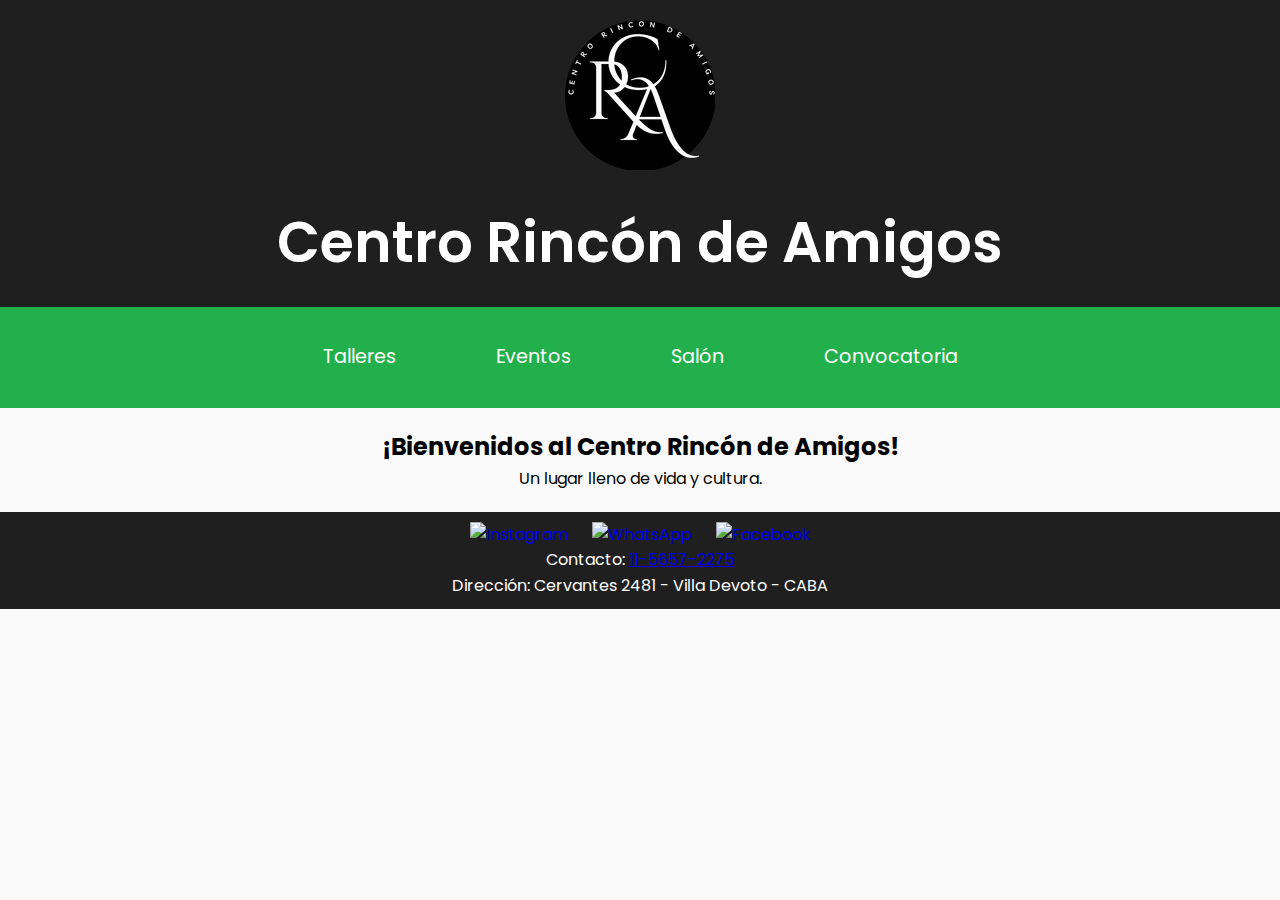
==== index.html @ 7ede6b7d "Add files via upload" ====
<!DOCTYPE html>
<html lang="es">
<head>
    <meta charset="UTF-8">
    <meta name="viewport" content="width=device-width, initial-scale=1.0">
    <title>Centro Rincón de Amigos</title>
    <link href="https://fonts.googleapis.com/css2?family=Poppins:wght@300;400;600&display=swap" rel="stylesheet">
    <style>
        /* Reset de margenes */
        * {
            margin: 0;
            padding: 0;
            box-sizing: border-box;
        }
        body {
            font-family: 'Poppins', sans-serif;
            background-color: #f9f9f9;
            line-height: 1.6;
        }
        header {
            background-color: #1F1F1F;
            color: white;
            text-align: center;
            padding: 20px 0;
        }
        header a {
            text-decoration: none;
        }
        header .logo {
            max-width: 150px;
            margin-bottom: 20px;
            cursor: pointer;
        }
        header h1 {
            font-size: 3.5em;
            margin: 0;
            font-weight: 600;
            color: white;
        }
        nav {
            background-color: #21B04B;
            text-align: center;
            padding: 15px;
        }
        nav a {
            color: white;
            text-decoration: none;
            margin: 10px 0; /* Ajustado para el espacio vertical */
            font-size: 1.2em;
            padding: 10px 20px;
            display: block; /* Cambiado para que se muestren como bloques */
        }
        nav a:hover {
            background-color: #FE9995;
            border-radius: 5px;
        }
        nav ul {
            list-style: none;
            padding: 0;
            margin: 0;
            display: block; /* Cambiado para que los elementos se apilen verticalmente */
        }
        nav ul li {
            padding: 10px 15px;
        }
        .content {
            padding: 20px;
            text-align: center;
            max-width: 900px;
            margin: 0 auto;
        }
        footer {
            background-color: #1F1F1F;
            color: white;
            text-align: center;
            padding: 10px;
        }
        .social-icons a {
            margin: 0 10px;
            text-decoration: none; /* Esto quita el subrayado */
        }
        .social-icons img {
            width: 40px;
            height: 40px;
        }

        /* Estilos específicos para dispositivos móviles */
        @media (max-width: 768px) {
            nav ul {
                display: block; /* Aseguramos que en móviles se muestren de manera vertical */
            }
            nav a {
                font-size: 1.5em; /* Aumentamos el tamaño del texto en dispositivos pequeños */
                padding: 15px 20px; /* Espaciado adecuado para móviles */
            }
        }

        /* Estilos específicos para la versión de escritorio */
        @media (min-width: 769px) {
            nav ul {
                display: flex; /* Se muestran de manera horizontal */
                justify-content: center;
            }
            nav a {
                display: inline-block;
                margin: 0 15px; /* Espaciado horizontal */
            }
        }
    </style>
</head>
<body>
    <header>
        <a href="index.html">
            <img src="logo.png" alt="Centro Rincón de Amigos Logo" class="logo">
            <h1>Centro Rincón de Amigos</h1>
        </a>
    </header>

    <nav id="navbar">
        <ul>
            <li><a href="talleres.html">Talleres</a></li>
            <li><a href="eventos.html">Eventos</a></li>
            <li><a href="salon.html">Salón</a></li>
            <li><a href="convocatoria.html">Convocatoria</a></li>
        </ul>
    </nav>

    <div class="content">
        <h2>¡Bienvenidos al Centro Rincón de Amigos!</h2>
        <p>Un lugar lleno de vida y cultura.</p>
    </div>

    <footer>
        <div class="social-icons">
            <a href="https://www.instagram.com/centrorincondeamigos/" target="_blank">
                <img src="https://upload.wikimedia.org/wikipedia/commons/a/a5/Instagram_icon.png" alt="Instagram">
            </a>
            <a href="https://wa.me/541156572275" target="_blank">
                <img src="https://upload.wikimedia.org/wikipedia/commons/6/6b/WhatsApp.svg" alt="WhatsApp">
            </a>
            <a href="https://www.facebook.com/profile.php?id=61562706943114" target="_blank">
                <img src="https://upload.wikimedia.org/wikipedia/commons/5/51/Facebook_f_logo_%282019%29.svg" alt="Facebook">
            </a>
        </div>
        <p>Contacto: <a href="tel:+541156572275">11-5657-2275</a></p>
        <p>Dirección: Cervantes 2481 - Villa Devoto - CABA</p>
    </footer>

</body>
</html>
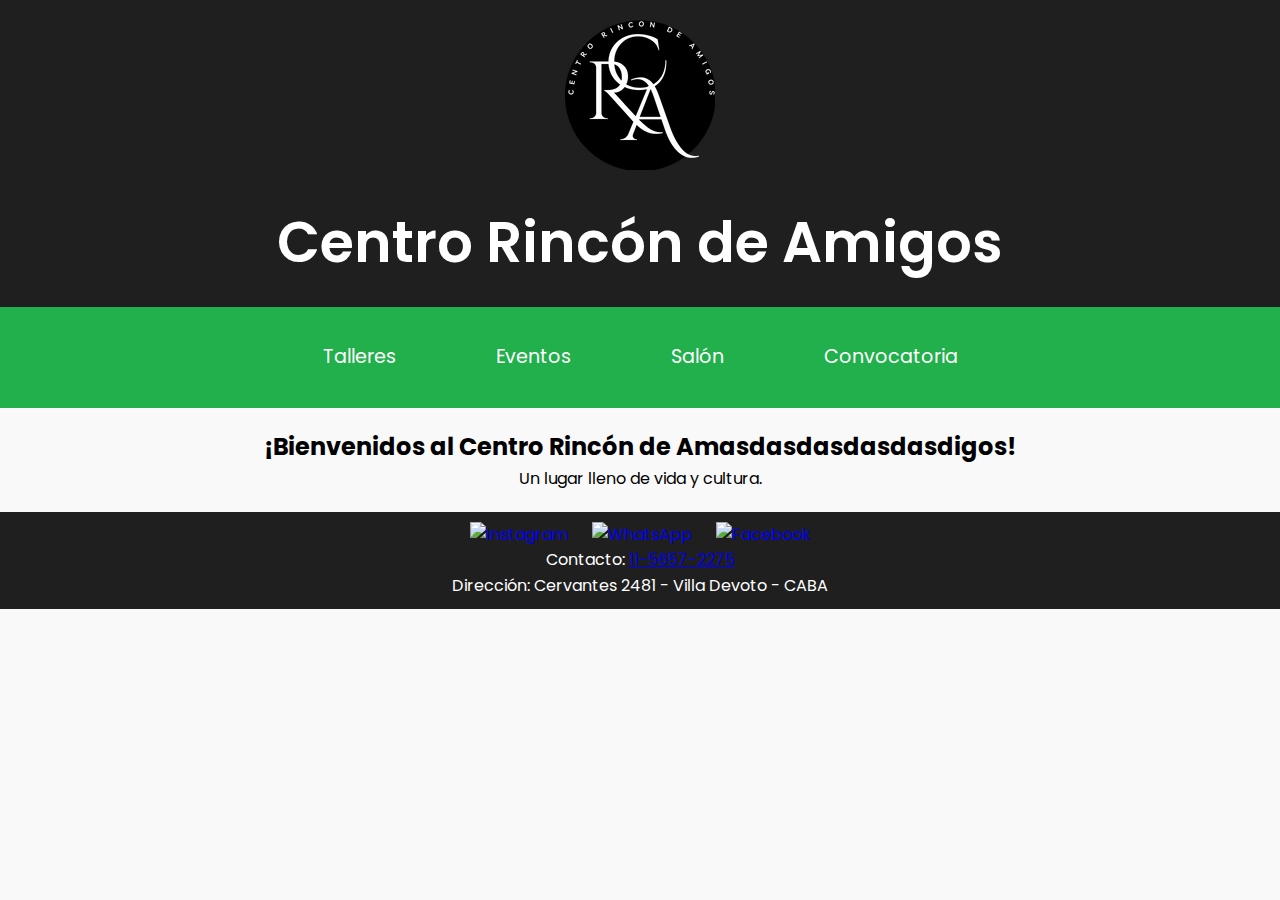
==== commit 5d92398f: "Update index.html" ====
--- a/index.html
+++ b/index.html
@@ -126,7 +126,7 @@
     </nav>
 
     <div class="content">
-        <h2>¡Bienvenidos al Centro Rincón de Amigos!</h2>
+        <h2>¡Bienvenidos al Centro Rincón de Amasdasdasdasdasdigos!</h2>
         <p>Un lugar lleno de vida y cultura.</p>
     </div>
 
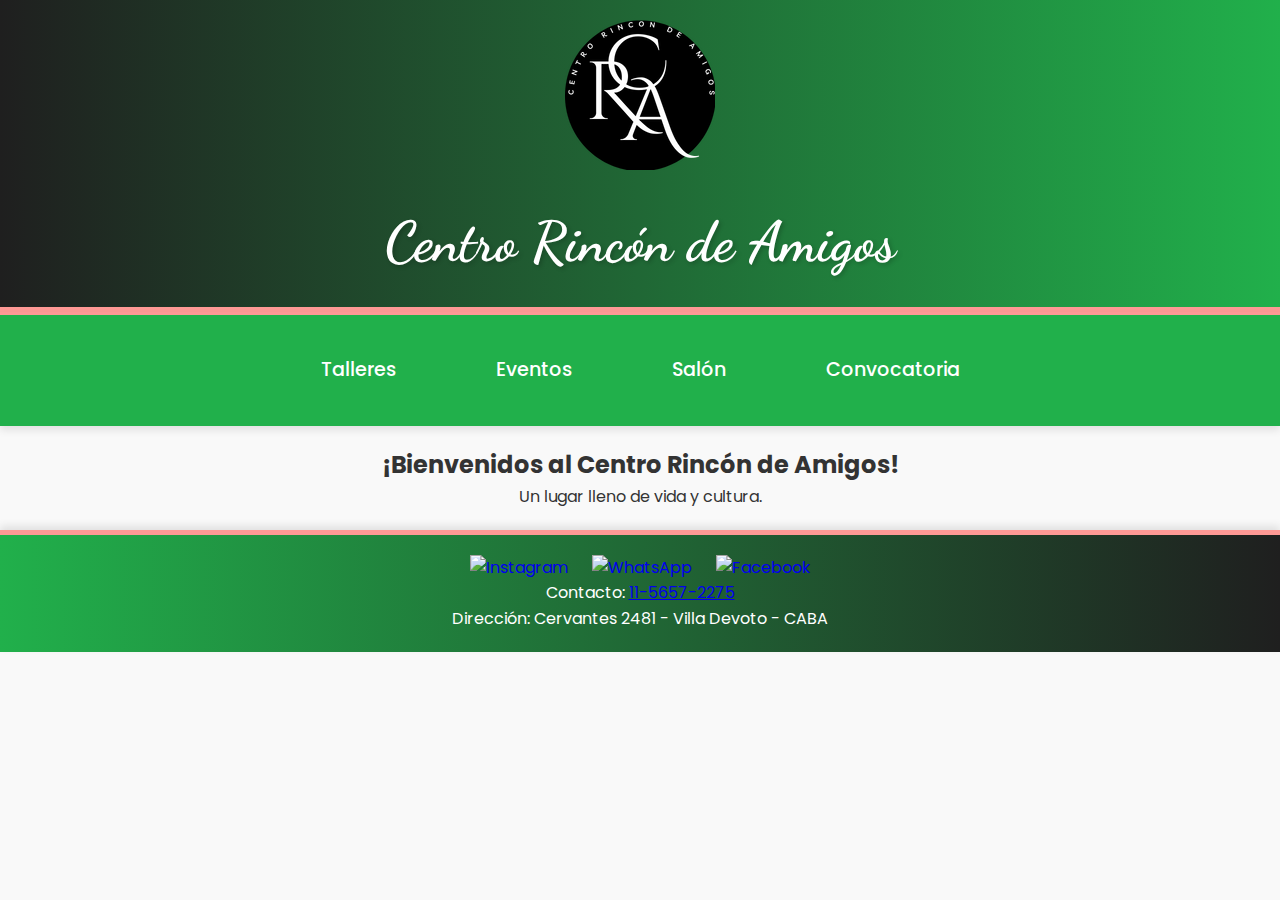
==== commit 34acfd99: "Add files via upload" ====
--- a/index.html
+++ b/index.html
@@ -4,7 +4,7 @@
     <meta charset="UTF-8">
     <meta name="viewport" content="width=device-width, initial-scale=1.0">
     <title>Centro Rincón de Amigos</title>
-    <link href="https://fonts.googleapis.com/css2?family=Poppins:wght@300;400;600&display=swap" rel="stylesheet">
+    <link href="https://fonts.googleapis.com/css2?family=Dancing+Script:wght@400;700&family=Poppins:wght@300;400;600&display=swap" rel="stylesheet">
     <style>
         /* Reset de margenes */
         * {
@@ -16,49 +16,60 @@
             font-family: 'Poppins', sans-serif;
             background-color: #f9f9f9;
             line-height: 1.6;
+            color: #333;
         }
         header {
-            background-color: #1F1F1F;
+            background: linear-gradient(90deg, #1F1F1F, #21B04B);
             color: white;
             text-align: center;
-            padding: 20px 0;
+            padding: 20px 0;  /* Reducido el padding superior e inferior */
+            box-shadow: 0 4px 8px rgba(0, 0, 0, 0.1);
+            border-bottom: 5px solid #FE9995;
         }
         header a {
             text-decoration: none;
         }
         header .logo {
             max-width: 150px;
-            margin-bottom: 20px;
+            margin-bottom: 10px;  /* Reducido el margen inferior */
             cursor: pointer;
         }
         header h1 {
             font-size: 3.5em;
             margin: 0;
-            font-weight: 600;
+            font-family: 'Dancing Script', cursive;
             color: white;
+            text-shadow: 2px 2px 4px rgba(0, 0, 0, 0.2);
+            font-weight: 700;
+            margin-top: 10px;  /* Reducido el margen superior */
         }
         nav {
             background-color: #21B04B;
             text-align: center;
-            padding: 15px;
+            padding: 15px 0;
+            box-shadow: 0 4px 8px rgba(0, 0, 0, 0.1);
+            border-top: 3px solid #FE9995;
         }
         nav a {
             color: white;
             text-decoration: none;
-            margin: 10px 0; /* Ajustado para el espacio vertical */
+            margin: 10px 0; 
             font-size: 1.2em;
-            padding: 10px 20px;
-            display: block; /* Cambiado para que se muestren como bloques */
+            padding: 15px 20px;
+            display: block; 
+            transition: background-color 0.3s, color 0.3s; 
+            border-radius: 5px;
+            font-weight: 500;
         }
         nav a:hover {
             background-color: #FE9995;
-            border-radius: 5px;
+            color: #1F1F1F;
         }
         nav ul {
             list-style: none;
             padding: 0;
             margin: 0;
-            display: block; /* Cambiado para que los elementos se apilen verticalmente */
+            display: block; 
         }
         nav ul li {
             padding: 10px 15px;
@@ -70,40 +81,46 @@
             margin: 0 auto;
         }
         footer {
-            background-color: #1F1F1F;
+            background: linear-gradient(90deg, #21B04B, #1F1F1F); /* Gradiente invertido */
             color: white;
             text-align: center;
-            padding: 10px;
+            padding: 20px 0;
+            box-shadow: 0 -4px 8px rgba(0, 0, 0, 0.1);
+            border-top: 5px solid #FE9995;
         }
         .social-icons a {
             margin: 0 10px;
-            text-decoration: none; /* Esto quita el subrayado */
+            text-decoration: none; 
+            transition: transform 0.3s ease;
         }
         .social-icons img {
             width: 40px;
             height: 40px;
         }
+        .social-icons a:hover {
+            transform: scale(1.1); 
+        }
 
         /* Estilos específicos para dispositivos móviles */
         @media (max-width: 768px) {
             nav ul {
-                display: block; /* Aseguramos que en móviles se muestren de manera vertical */
+                display: block; 
             }
             nav a {
-                font-size: 1.5em; /* Aumentamos el tamaño del texto en dispositivos pequeños */
-                padding: 15px 20px; /* Espaciado adecuado para móviles */
+                font-size: 1.5em; 
+                padding: 15px 20px; 
             }
         }
 
         /* Estilos específicos para la versión de escritorio */
         @media (min-width: 769px) {
             nav ul {
-                display: flex; /* Se muestran de manera horizontal */
+                display: flex; 
                 justify-content: center;
             }
             nav a {
                 display: inline-block;
-                margin: 0 15px; /* Espaciado horizontal */
+                margin: 0 15px; 
             }
         }
     </style>
@@ -126,7 +143,7 @@
     </nav>
 
     <div class="content">
-        <h2>¡Bienvenidos al Centro Rincón de Amasdasdasdasdasdigos!</h2>
+        <h2>¡Bienvenidos al Centro Rincón de Amigos!</h2>
         <p>Un lugar lleno de vida y cultura.</p>
     </div>
 
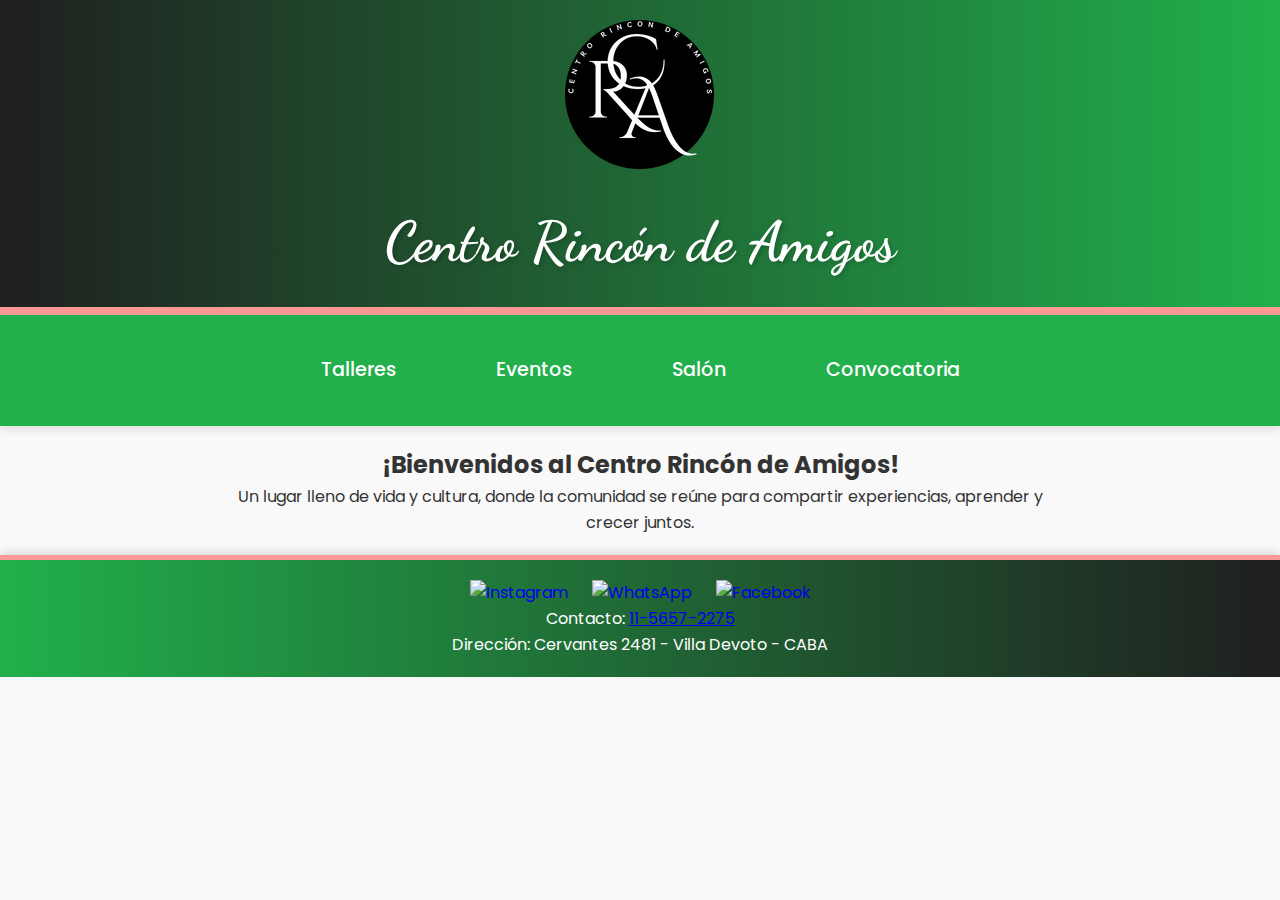
==== commit 6a35c2f8: "Mejora la descripción en la página principal" ====
--- a/index.html
+++ b/index.html
@@ -5,127 +5,11 @@
     <meta name="viewport" content="width=device-width, initial-scale=1.0">
     <title>Centro Rincón de Amigos</title>
     <link href="https://fonts.googleapis.com/css2?family=Dancing+Script:wght@400;700&family=Poppins:wght@300;400;600&display=swap" rel="stylesheet">
-    <style>
-        /* Reset de margenes */
-        * {
-            margin: 0;
-            padding: 0;
-            box-sizing: border-box;
-        }
-        body {
-            font-family: 'Poppins', sans-serif;
-            background-color: #f9f9f9;
-            line-height: 1.6;
-            color: #333;
-        }
-        header {
-            background: linear-gradient(90deg, #1F1F1F, #21B04B);
-            color: white;
-            text-align: center;
-            padding: 20px 0;  /* Reducido el padding superior e inferior */
-            box-shadow: 0 4px 8px rgba(0, 0, 0, 0.1);
-            border-bottom: 5px solid #FE9995;
-        }
-        header a {
-            text-decoration: none;
-        }
-        header .logo {
-            max-width: 150px;
-            margin-bottom: 10px;  /* Reducido el margen inferior */
-            cursor: pointer;
-        }
-        header h1 {
-            font-size: 3.5em;
-            margin: 0;
-            font-family: 'Dancing Script', cursive;
-            color: white;
-            text-shadow: 2px 2px 4px rgba(0, 0, 0, 0.2);
-            font-weight: 700;
-            margin-top: 10px;  /* Reducido el margen superior */
-        }
-        nav {
-            background-color: #21B04B;
-            text-align: center;
-            padding: 15px 0;
-            box-shadow: 0 4px 8px rgba(0, 0, 0, 0.1);
-            border-top: 3px solid #FE9995;
-        }
-        nav a {
-            color: white;
-            text-decoration: none;
-            margin: 10px 0; 
-            font-size: 1.2em;
-            padding: 15px 20px;
-            display: block; 
-            transition: background-color 0.3s, color 0.3s; 
-            border-radius: 5px;
-            font-weight: 500;
-        }
-        nav a:hover {
-            background-color: #FE9995;
-            color: #1F1F1F;
-        }
-        nav ul {
-            list-style: none;
-            padding: 0;
-            margin: 0;
-            display: block; 
-        }
-        nav ul li {
-            padding: 10px 15px;
-        }
-        .content {
-            padding: 20px;
-            text-align: center;
-            max-width: 900px;
-            margin: 0 auto;
-        }
-        footer {
-            background: linear-gradient(90deg, #21B04B, #1F1F1F); /* Gradiente invertido */
-            color: white;
-            text-align: center;
-            padding: 20px 0;
-            box-shadow: 0 -4px 8px rgba(0, 0, 0, 0.1);
-            border-top: 5px solid #FE9995;
-        }
-        .social-icons a {
-            margin: 0 10px;
-            text-decoration: none; 
-            transition: transform 0.3s ease;
-        }
-        .social-icons img {
-            width: 40px;
-            height: 40px;
-        }
-        .social-icons a:hover {
-            transform: scale(1.1); 
-        }
-
-        /* Estilos específicos para dispositivos móviles */
-        @media (max-width: 768px) {
-            nav ul {
-                display: block; 
-            }
-            nav a {
-                font-size: 1.5em; 
-                padding: 15px 20px; 
-            }
-        }
-
-        /* Estilos específicos para la versión de escritorio */
-        @media (min-width: 769px) {
-            nav ul {
-                display: flex; 
-                justify-content: center;
-            }
-            nav a {
-                display: inline-block;
-                margin: 0 15px; 
-            }
-        }
-    </style>
+    <!-- Vincula el archivo CSS externo -->
+    <link rel="stylesheet" href="estilos.css">
 </head>
 <body>
+    <!-- Encabezado -->
     <header>
         <a href="index.html">
             <img src="logo.png" alt="Centro Rincón de Amigos Logo" class="logo">
@@ -133,6 +17,7 @@
         </a>
     </header>
 
+    <!-- Barra de navegación -->
     <nav id="navbar">
         <ul>
             <li><a href="talleres.html">Talleres</a></li>
@@ -142,11 +27,13 @@
         </ul>
     </nav>
 
+    <!-- Contenido principal -->
     <div class="content">
         <h2>¡Bienvenidos al Centro Rincón de Amigos!</h2>
-        <p>Un lugar lleno de vida y cultura.</p>
+        <p>Un lugar lleno de vida y cultura, donde la comunidad se reúne para compartir experiencias, aprender y crecer juntos.</p>
     </div>
 
+    <!-- Pie de página -->
     <footer>
         <div class="social-icons">
             <a href="https://www.instagram.com/centrorincondeamigos/" target="_blank">
@@ -162,6 +49,5 @@
         <p>Contacto: <a href="tel:+541156572275">11-5657-2275</a></p>
         <p>Dirección: Cervantes 2481 - Villa Devoto - CABA</p>
     </footer>
-
 </body>
 </html>
--- a/estilos.css
+++ b/estilos.css
@@ -0,0 +1,272 @@
+/* Reset de margenes */
+* {
+    margin: 0;
+    padding: 0;
+    box-sizing: border-box;
+}
+
+body {
+    font-family: 'Poppins', sans-serif;
+    background-color: #f9f9f9;
+    line-height: 1.6;
+    color: #333;
+}
+
+header {
+    background: linear-gradient(90deg, #1F1F1F, #21B04B);
+    color: white;
+    text-align: center;
+    padding: 20px 0;
+    box-shadow: 0 4px 8px rgba(0, 0, 0, 0.1);
+    border-bottom: 5px solid #FE9995;
+}
+
+header a {
+    text-decoration: none;
+}
+
+header .logo {
+    max-width: 150px;
+    margin-bottom: 10px;
+    cursor: pointer;
+}
+
+header h1 {
+    font-size: 3.5em;
+    margin: 0;
+    font-family: 'Dancing Script', cursive;
+    color: white;
+    text-shadow: 2px 2px 4px rgba(0, 0, 0, 0.2);
+    font-weight: 700;
+    margin-top: 10px;
+}
+
+nav {
+    background-color: #21B04B;
+    text-align: center;
+    padding: 15px 0;
+    box-shadow: 0 4px 8px rgba(0, 0, 0, 0.1);
+    border-top: 3px solid #FE9995;
+}
+
+nav a {
+    color: white;
+    text-decoration: none;
+    margin: 10px 0;
+    font-size: 1.2em;
+    padding: 15px 20px;
+    display: block;
+    transition: background-color 0.3s, color 0.3s, transform 0.3s;
+    border-radius: 5px;
+    font-weight: 500;
+}
+
+nav a:hover {
+    background-color: #FE9995;
+    color: #1F1F1F;
+    transform: scale(1.1);
+}
+
+nav ul {
+    list-style: none;
+    padding: 0;
+    margin: 0;
+    display: block;
+}
+
+nav ul li {
+    padding: 10px 15px;
+}
+
+.content {
+    padding: 20px;
+    text-align: center;
+    max-width: 900px;
+    margin: 0 auto;
+}
+
+footer {
+    background: linear-gradient(90deg, #21B04B, #1F1F1F);
+    color: white;
+    text-align: center;
+    padding: 20px 0;
+    box-shadow: 0 -4px 8px rgba(0, 0, 0, 0.1);
+    border-top: 5px solid #FE9995;
+}
+
+.social-icons a {
+    margin: 0 10px;
+    text-decoration: none;
+    transition: transform 0.3s ease;
+}
+
+.social-icons img {
+    width: 40px;
+    height: 40px;
+}
+
+.social-icons a:hover {
+    transform: scale(1.1);
+}
+
+@media (max-width: 768px) {
+    nav ul {
+        display: block;
+    }
+    nav a {
+        font-size: 1.5em;
+        padding: 15px 20px;
+    }
+}
+
+@media (min-width: 769px) {
+    nav ul {
+        display: flex;
+        justify-content: center;
+    }
+    nav a {
+        display: inline-block;
+        margin: 0 15px;
+    }
+}
+
+.taller {
+    background-color: #FE9995;
+    border-radius: 8px;
+    padding: 20px;
+    margin: 15px 0;
+    box-shadow: 0 4px 8px rgba(0, 0, 0, 0.1);
+    transition: transform 0.3s ease;
+}
+
+.taller:hover {
+    transform: translateY(-5px);
+    box-shadow: 0 10px 15px rgba(0, 0, 0, 0.2);
+}
+
+.taller h3 {
+    color: #1F1F1F;
+    font-size: 2em; /* Aumentamos el tamaño del título */
+    margin-bottom: 10px;
+    font-family: 'Dancing Script', cursive;
+}
+
+.taller p {
+    font-size: 1.2em;
+    color: #333;
+    line-height: 1.6;
+}
+
+.taller a {
+    background-color: #1F1F1F;
+    color: white;
+    text-decoration: none;
+    padding: 10px 15px;
+    border-radius: 5px;
+    margin-top: 15px;
+    display: inline-block;
+    font-size: 1.1em;
+    font-weight: 600;
+    transition: background-color 0.3s;
+}
+
+.taller a:hover {
+    background-color: #21B04B;
+}
+/* Estilos para la página de Eventos */
+.eventos {
+    text-align: center;
+    padding: 30px;
+    background-color: #f9f9f9;
+    border-radius: 10px;
+    box-shadow: 0 4px 10px rgba(0, 0, 0, 0.1);
+    margin: 20px 0;
+}
+
+.eventos h2 {
+    font-size: 2.5em;
+    color: #1F1F1F;
+    margin-bottom: 20px;
+}
+
+.eventos p {
+    font-size: 1.2em;
+    color: #333;
+    margin-bottom: 20px;
+}
+
+.evento {
+    background-color: #FE9995;
+    border-radius: 8px;
+    padding: 20px;
+    margin: 20px 0;
+    box-shadow: 0 4px 8px rgba(0, 0, 0, 0.1);
+}
+
+.evento h3 {
+    font-size: 2.2em;
+    color: #1F1F1F;
+    margin-bottom: 10px;
+    font-family: 'Dancing Script', cursive;
+}
+
+.evento p {
+    font-size: 1.2em;
+    color: #333;
+    margin-bottom: 20px;
+}
+
+.flyer {
+    width: 100%;
+    max-width: 600px;
+    margin: 20px 0;
+    border-radius: 8px;
+}
+
+.btn {
+    background-color: #1F1F1F;
+    color: white;
+    text-decoration: none;
+    padding: 10px 20px;
+    border-radius: 5px;
+    font-size: 1.2em;
+    display: inline-block;
+    font-weight: 600;
+    transition: background-color 0.3s;
+}
+
+.btn:hover {
+    background-color: #21B04B;
+}
+.boton-reserva {
+    display: inline-block;
+    padding: 12px 24px;
+    font-size: 16px;
+    font-weight: bold;
+    background-color: #21B04B;  /* El color verde del logo */
+    color: white;
+    text-decoration: none;
+    border-radius: 5px;
+    text-align: center;
+    transition: background-color 0.3s ease;
+}
+
+.boton-reserva:hover {
+    background-color: #FE9995;  /* El color rosa del logo */
+}
+.boton-reserva {
+    display: inline-block;
+    padding: 12px 24px;
+    font-size: 16px;
+    font-weight: bold;
+    background-color: #21B04B;
+    color: white;
+    text-decoration: none;
+    border-radius: 5px;
+    text-align: center;
+    transition: background-color 0.3s ease;
+}
+
+.boton-reserva:hover {
+    background-color: #FE9995;
+}
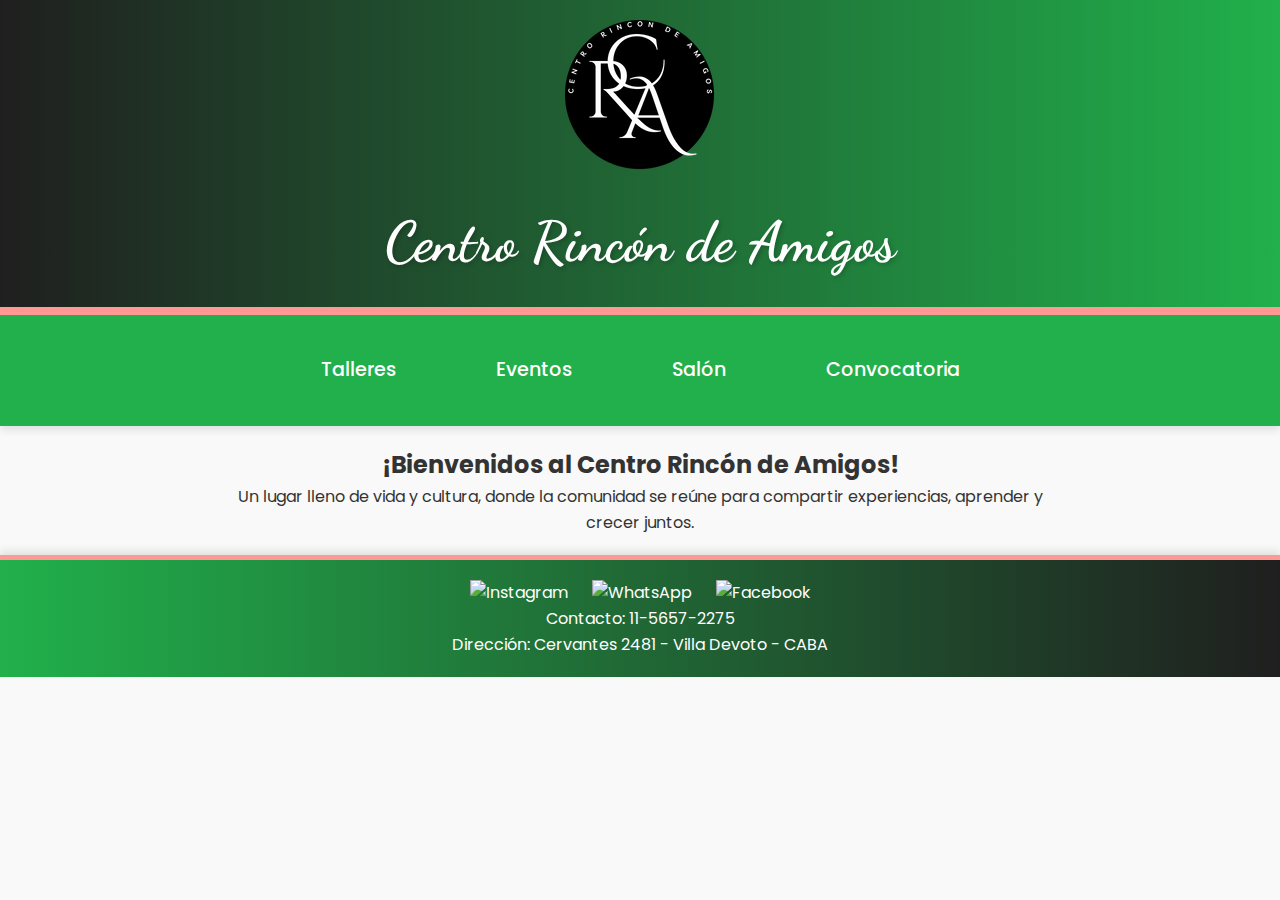
==== commit fa236fa1: "antes del diseño" ====
--- a/index.html
+++ b/index.html
@@ -49,5 +49,15 @@
         <p>Contacto: <a href="tel:+541156572275">11-5657-2275</a></p>
         <p>Dirección: Cervantes 2481 - Villa Devoto - CABA</p>
     </footer>
+    <script>
+        window.addEventListener("load", function () {
+            if (window.innerWidth <= 768) {
+                const seccion = document.querySelector(".content");
+                if (seccion) {
+                    seccion.scrollIntoView({ behavior: "smooth" });
+                }
+            }
+        });
+    </script>
 </body>
 </html>
--- a/estilos.css
+++ b/estilos.css
@@ -94,6 +94,11 @@
     border-top: 5px solid #FE9995;
 }
 
+footer a {
+    color: white;
+    text-decoration: none;
+}
+
 .social-icons a {
     margin: 0 10px;
     text-decoration: none;
@@ -101,8 +106,8 @@
 }
 
 .social-icons img {
-    width: 40px;
-    height: 40px;
+    width: 50px;
+    height: 50px;
 }
 
 .social-icons a:hover {
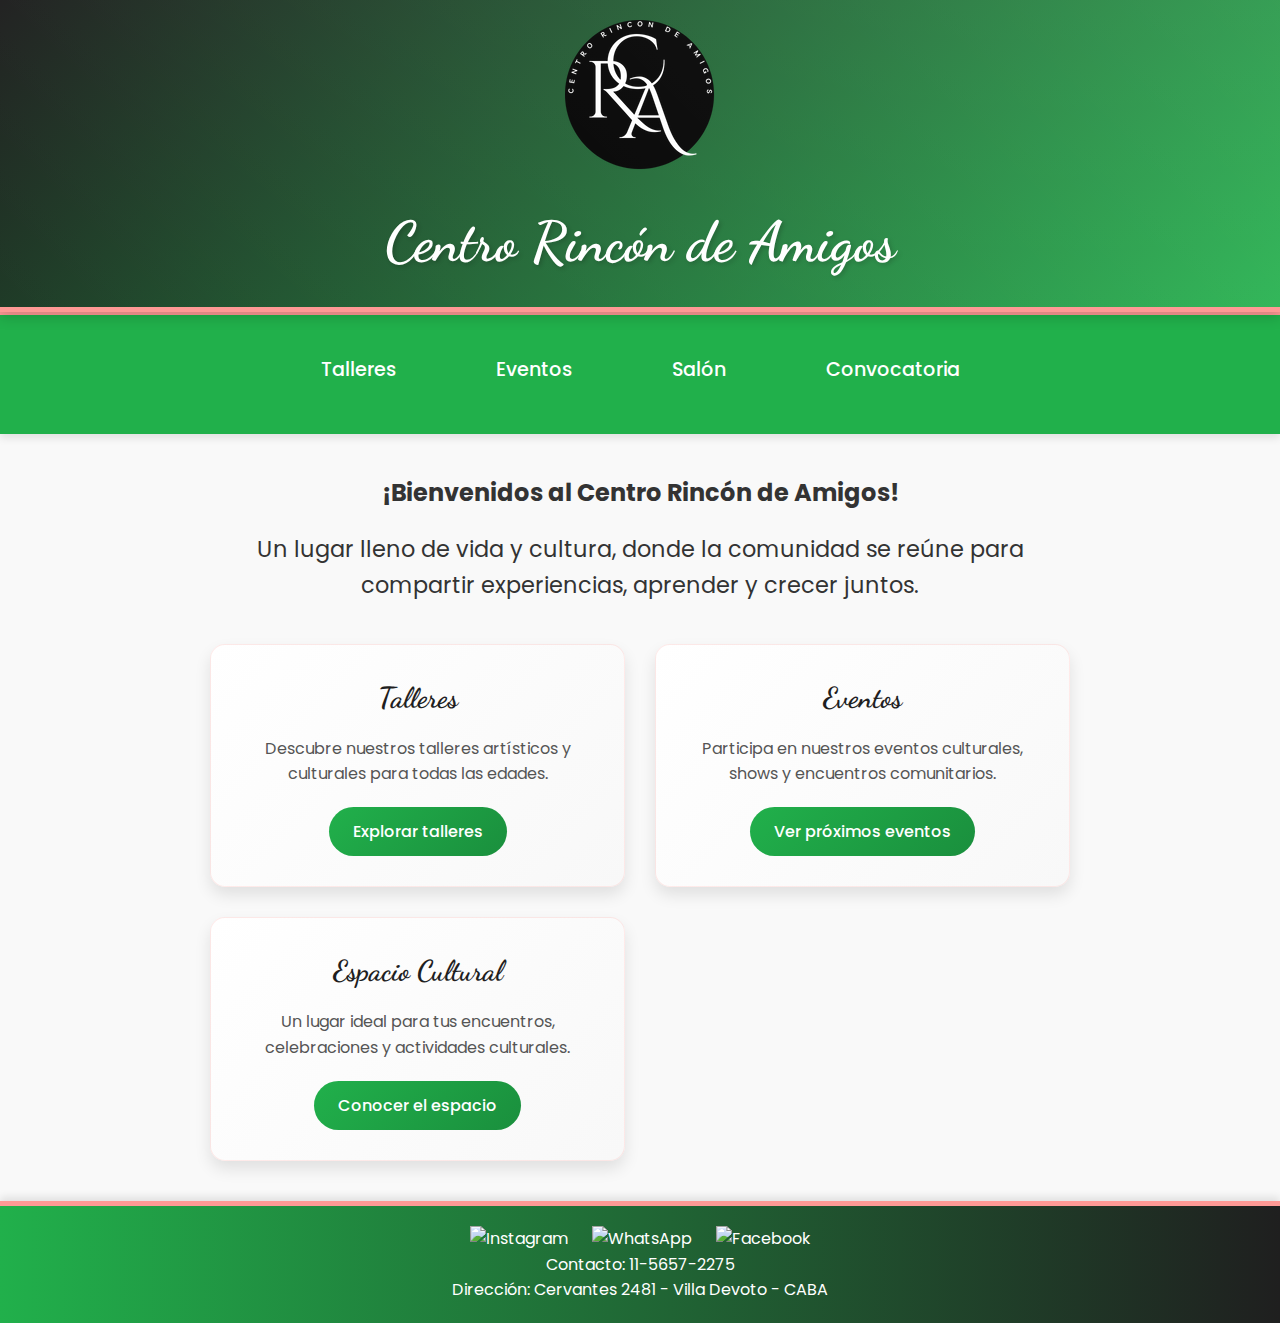
==== commit aadd8805: "estilos y inicio scroll" ====
--- a/index.html
+++ b/index.html
@@ -30,7 +30,27 @@
     <!-- Contenido principal -->
     <div class="content">
         <h2>¡Bienvenidos al Centro Rincón de Amigos!</h2>
-        <p>Un lugar lleno de vida y cultura, donde la comunidad se reúne para compartir experiencias, aprender y crecer juntos.</p>
+        <p class="tagline">Un lugar lleno de vida y cultura, donde la comunidad se reúne para compartir experiencias, aprender y crecer juntos.</p>
+        
+        <div class="features-grid">
+            <div class="feature-card">
+                <h3>Talleres</h3>
+                <p>Descubre nuestros talleres artísticos y culturales para todas las edades.</p>
+                <a href="talleres.html" class="feature-link">Explorar talleres</a>
+            </div>
+            
+            <div class="feature-card">
+                <h3>Eventos</h3>
+                <p>Participa en nuestros eventos culturales, shows y encuentros comunitarios.</p>
+                <a href="eventos.html" class="feature-link">Ver próximos eventos</a>
+            </div>
+            
+            <div class="feature-card">
+                <h3>Espacio Cultural</h3>
+                <p>Un lugar ideal para tus encuentros, celebraciones y actividades culturales.</p>
+                <a href="salon.html" class="feature-link">Conocer el espacio</a>
+            </div>
+        </div>
     </div>
 
     <!-- Pie de página -->
--- a/estilos.css
+++ b/estilos.css
@@ -13,12 +13,25 @@
 }
 
 header {
-    background: linear-gradient(90deg, #1F1F1F, #21B04B);
+    background: linear-gradient(135deg, #1F1F1F, #21B04B);
     color: white;
     text-align: center;
     padding: 20px 0;
-    box-shadow: 0 4px 8px rgba(0, 0, 0, 0.1);
+    box-shadow: 0 6px 12px rgba(0, 0, 0, 0.15);
     border-bottom: 5px solid #FE9995;
+    position: relative;
+    overflow: hidden;
+}
+
+header::before {
+    content: '';
+    position: absolute;
+    top: 0;
+    left: 0;
+    right: 0;
+    bottom: 0;
+    background: linear-gradient(45deg, transparent, rgba(255, 255, 255, 0.1));
+    pointer-events: none;
 }
 
 header a {
@@ -56,9 +69,31 @@
     font-size: 1.2em;
     padding: 15px 20px;
     display: block;
-    transition: background-color 0.3s, color 0.3s, transform 0.3s;
-    border-radius: 5px;
+    transition: all 0.3s ease;
+    border-radius: 8px;
     font-weight: 500;
+    position: relative;
+    overflow: hidden;
+    z-index: 1;
+}
+
+nav a::before {
+    content: '';
+    position: absolute;
+    top: 50%;
+    left: 50%;
+    width: 0;
+    height: 0;
+    background: #FE9995;
+    border-radius: 50%;
+    transform: translate(-50%, -50%);
+    transition: width 0.6s ease, height 0.6s ease;
+    z-index: -1;
+}
+
+nav a:hover::before {
+    width: 300px;
+    height: 300px;
 }
 
 nav a:hover {
@@ -79,10 +114,91 @@
 }
 
 .content {
-    padding: 20px;
+    padding: 40px 20px;
     text-align: center;
     max-width: 900px;
     margin: 0 auto;
+    animation: fadeIn 0.8s ease-out;
+}
+
+@keyframes fadeIn {
+    from { opacity: 0; transform: translateY(20px); }
+    to { opacity: 1; transform: translateY(0); }
+}
+
+.tagline {
+    font-size: 1.4em;
+    color: #333;
+    margin: 20px auto 40px;
+    max-width: 800px;
+    line-height: 1.6;
+}
+
+.features-grid {
+    display: grid;
+    grid-template-columns: repeat(auto-fit, minmax(280px, 1fr));
+    gap: 30px;
+    margin-top: 40px;
+}
+
+.feature-card {
+    background: linear-gradient(135deg, #ffffff, #f8f8f8);
+    border-radius: 15px;
+    padding: 30px;
+    box-shadow: 0 8px 16px rgba(0, 0, 0, 0.1);
+    transition: all 0.3s ease;
+    border: 1px solid rgba(254, 153, 149, 0.2);
+}
+
+.feature-card:hover {
+    transform: translateY(-5px);
+    box-shadow: 0 12px 20px rgba(0, 0, 0, 0.15);
+    border-color: #FE9995;
+}
+
+.feature-card h3 {
+    color: #1F1F1F;
+    font-size: 1.8em;
+    margin-bottom: 15px;
+    font-family: 'Dancing Script', cursive;
+}
+
+.feature-card p {
+    color: #555;
+    margin-bottom: 20px;
+    line-height: 1.6;
+}
+
+.feature-link {
+    display: inline-block;
+    padding: 12px 24px;
+    background: linear-gradient(135deg, #21B04B, #1a8f3d);
+    color: white;
+    text-decoration: none;
+    border-radius: 25px;
+    font-weight: 500;
+    transition: all 0.3s ease;
+}
+
+.feature-link:hover {
+    background: linear-gradient(135deg, #1a8f3d, #21B04B);
+    transform: scale(1.05);
+}
+
+@media (max-width: 768px) {
+    .features-grid {
+        grid-template-columns: 1fr;
+        padding: 0 20px;
+    }
+    
+    .feature-card {
+        padding: 25px;
+    }
+    
+    .tagline {
+        font-size: 1.2em;
+        padding: 0 20px;
+    }
 }
 
 footer {
@@ -136,12 +252,14 @@
 }
 
 .taller {
-    background-color: #FE9995;
-    border-radius: 8px;
-    padding: 20px;
-    margin: 15px 0;
-    box-shadow: 0 4px 8px rgba(0, 0, 0, 0.1);
-    transition: transform 0.3s ease;
+    background: linear-gradient(135deg, #FE9995, #ff8b85);
+    border-radius: 12px;
+    padding: 25px;
+    margin: 20px 0;
+    box-shadow: 0 6px 12px rgba(0, 0, 0, 0.1);
+    transition: all 0.3s ease;
+    border: 1px solid rgba(255, 255, 255, 0.1);
+    backdrop-filter: blur(10px);
 }
 
 .taller:hover {
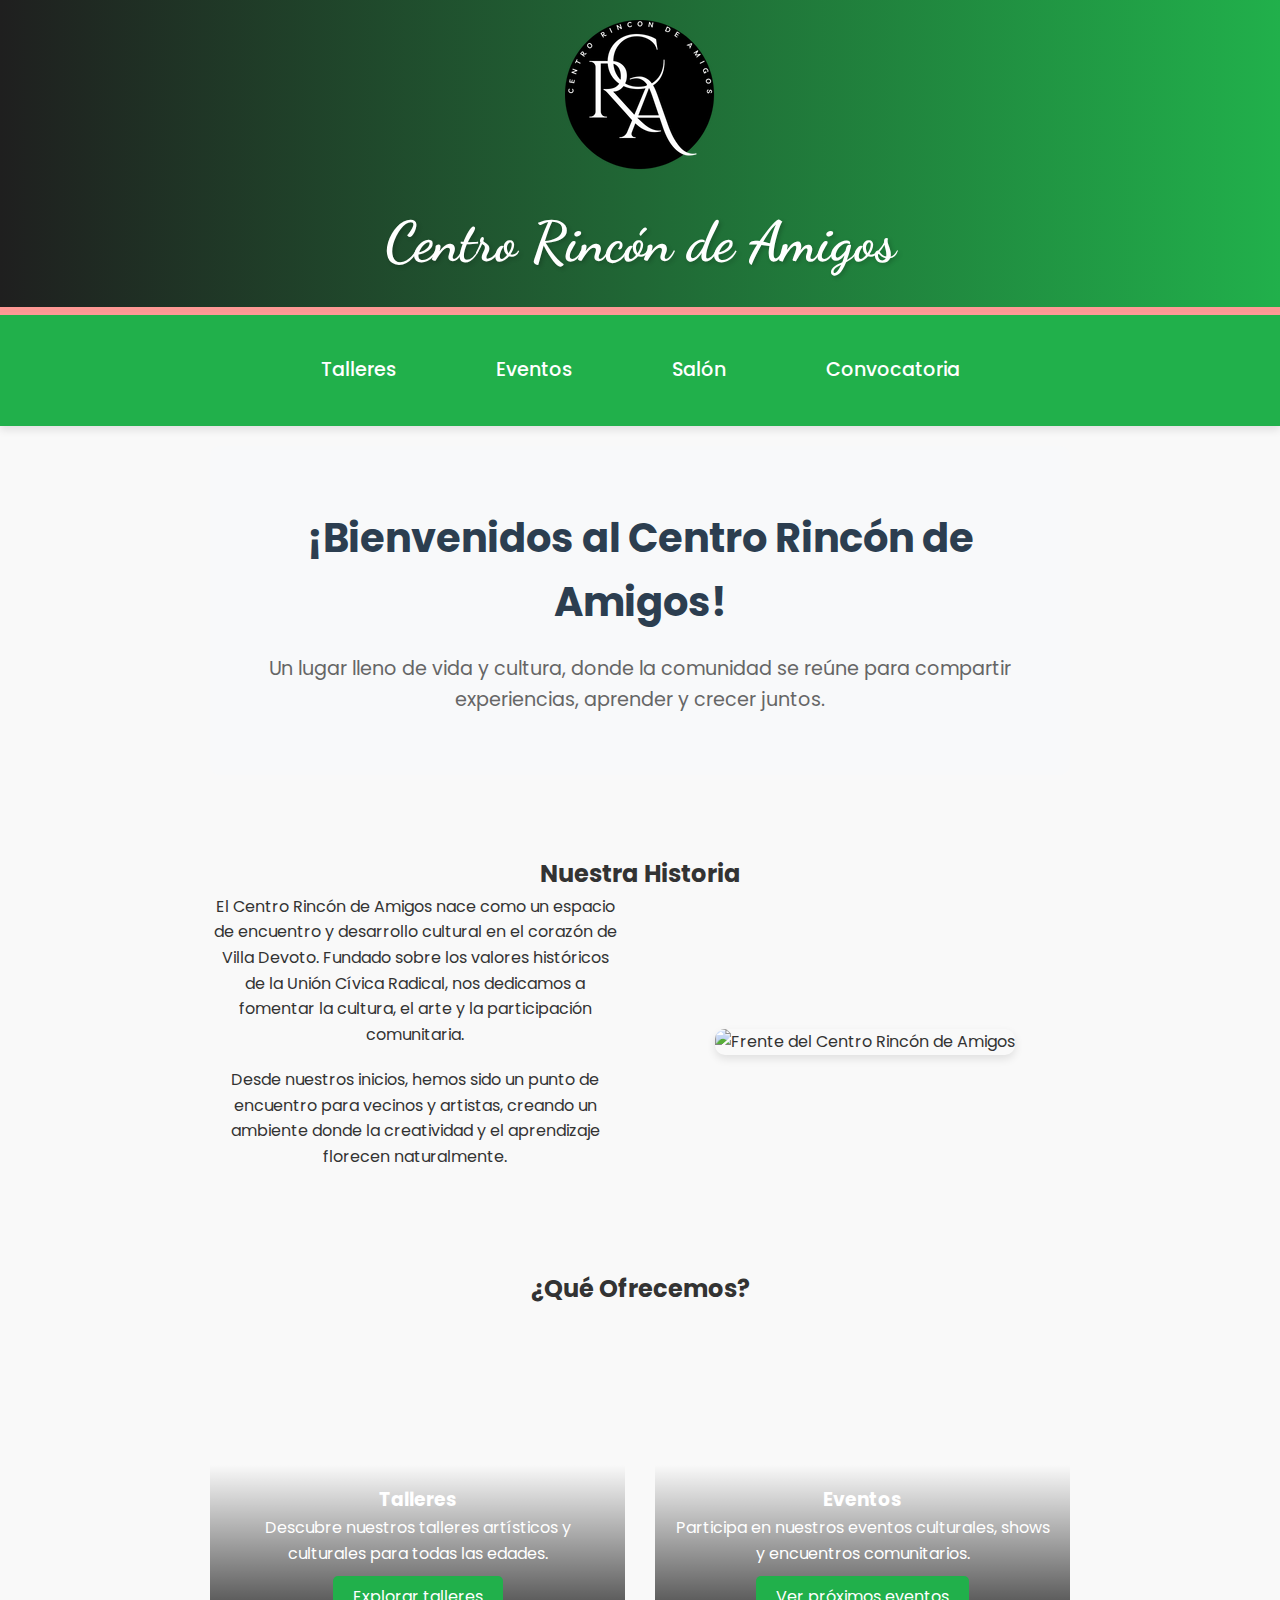
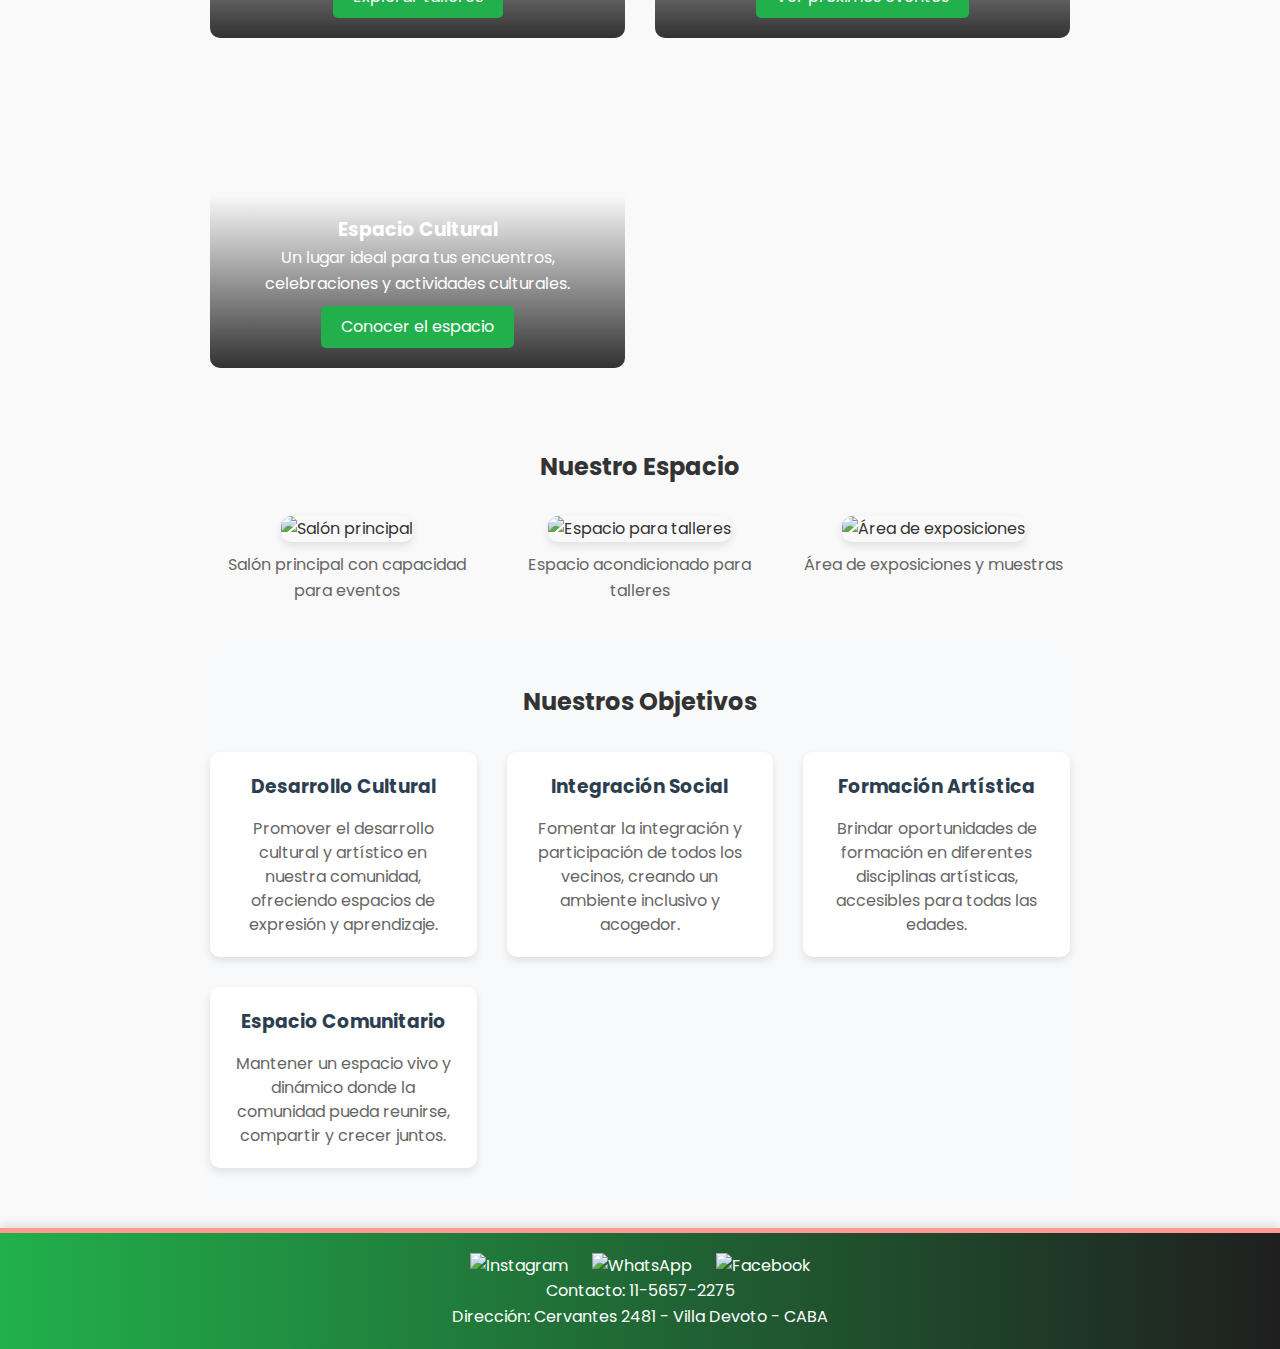
==== commit f32acf1a: "semi final con talleres" ====
--- a/index.html
+++ b/index.html
@@ -29,28 +29,97 @@
 
     <!-- Contenido principal -->
     <div class="content">
-        <h2>¡Bienvenidos al Centro Rincón de Amigos!</h2>
-        <p class="tagline">Un lugar lleno de vida y cultura, donde la comunidad se reúne para compartir experiencias, aprender y crecer juntos.</p>
-        
-        <div class="features-grid">
-            <div class="feature-card">
-                <h3>Talleres</h3>
-                <p>Descubre nuestros talleres artísticos y culturales para todas las edades.</p>
-                <a href="talleres.html" class="feature-link">Explorar talleres</a>
+        <!-- Sección Hero -->
+        <section class="hero-section">
+            <h2>¡Bienvenidos al Centro Rincón de Amigos!</h2>
+            <p class="tagline">Un lugar lleno de vida y cultura, donde la comunidad se reúne para compartir experiencias, aprender y crecer juntos.</p>
+        </section>
+
+        <!-- Sección Historia -->
+        <section class="about-section">
+            <h2>Nuestra Historia</h2>
+            <div class="about-content">
+                <div class="about-text">
+                    <p>El Centro Rincón de Amigos nace como un espacio de encuentro y desarrollo cultural en el corazón de Villa Devoto. Fundado sobre los valores históricos de la Unión Cívica Radical, nos dedicamos a fomentar la cultura, el arte y la participación comunitaria.</p>
+                    <p>Desde nuestros inicios, hemos sido un punto de encuentro para vecinos y artistas, creando un ambiente donde la creatividad y el aprendizaje florecen naturalmente.</p>
+                </div>
+                <div class="about-image">
+                    <img src="images/centro-frente.jpg" alt="Frente del Centro Rincón de Amigos" class="featured-image">
+                </div>
             </div>
-            
-            <div class="feature-card">
-                <h3>Eventos</h3>
-                <p>Participa en nuestros eventos culturales, shows y encuentros comunitarios.</p>
-                <a href="eventos.html" class="feature-link">Ver próximos eventos</a>
+        </section>
+
+        <!-- Sección Actividades -->
+        <section class="features-section">
+            <h2>¿Qué Ofrecemos?</h2>
+            <div class="features-grid">
+                <div class="feature-card" style="background-image: url('images/talleres-bg.jpg');">
+                    <div class="card-content">
+                        <h3>Talleres</h3>
+                        <p>Descubre nuestros talleres artísticos y culturales para todas las edades.</p>
+                        <a href="talleres.html" class="feature-link">Explorar talleres</a>
+                    </div>
+                </div>
+                
+                <div class="feature-card" style="background-image: url('images/eventos-bg.jpg');">
+                    <div class="card-content">
+                        <h3>Eventos</h3>
+                        <p>Participa en nuestros eventos culturales, shows y encuentros comunitarios.</p>
+                        <a href="eventos.html" class="feature-link">Ver próximos eventos</a>
+                    </div>
+                </div>
+                
+                <div class="feature-card" style="background-image: url('images/salon-bg.jpg');">
+                    <div class="card-content">
+                        <h3>Espacio Cultural</h3>
+                        <p>Un lugar ideal para tus encuentros, celebraciones y actividades culturales.</p>
+                        <a href="salon.html" class="feature-link">Conocer el espacio</a>
+                    </div>
+                </div>
             </div>
-            
-            <div class="feature-card">
-                <h3>Espacio Cultural</h3>
-                <p>Un lugar ideal para tus encuentros, celebraciones y actividades culturales.</p>
-                <a href="salon.html" class="feature-link">Conocer el espacio</a>
+        </section>
+
+        <!-- Galería de Fotos -->
+        <section class="gallery-section">
+            <h2>Nuestro Espacio</h2>
+            <div class="gallery-grid">
+                <div class="gallery-item">
+                    <img src="images/salon-1.jpg" alt="Salón principal" loading="lazy">
+                    <p>Salón principal con capacidad para eventos</p>
+                </div>
+                <div class="gallery-item">
+                    <img src="images/salon-2.jpg" alt="Espacio para talleres" loading="lazy">
+                    <p>Espacio acondicionado para talleres</p>
+                </div>
+                <div class="gallery-item">
+                    <img src="images/salon-3.jpg" alt="Área de exposiciones" loading="lazy">
+                    <p>Área de exposiciones y muestras</p>
+                </div>
             </div>
-        </div>
+        </section>
+
+        <!-- Sección Objetivos -->
+        <section class="objectives-section">
+            <h2>Nuestros Objetivos</h2>
+            <div class="objectives-grid">
+                <div class="objective-card">
+                    <h3>Desarrollo Cultural</h3>
+                    <p>Promover el desarrollo cultural y artístico en nuestra comunidad, ofreciendo espacios de expresión y aprendizaje.</p>
+                </div>
+                <div class="objective-card">
+                    <h3>Integración Social</h3>
+                    <p>Fomentar la integración y participación de todos los vecinos, creando un ambiente inclusivo y acogedor.</p>
+                </div>
+                <div class="objective-card">
+                    <h3>Formación Artística</h3>
+                    <p>Brindar oportunidades de formación en diferentes disciplinas artísticas, accesibles para todas las edades.</p>
+                </div>
+                <div class="objective-card">
+                    <h3>Espacio Comunitario</h3>
+                    <p>Mantener un espacio vivo y dinámico donde la comunidad pueda reunirse, compartir y crecer juntos.</p>
+                </div>
+            </div>
+        </section>
     </div>
 
     <!-- Pie de página -->
@@ -69,13 +138,28 @@
         <p>Contacto: <a href="tel:+541156572275">11-5657-2275</a></p>
         <p>Dirección: Cervantes 2481 - Villa Devoto - CABA</p>
     </footer>
+
     <script>
-        window.addEventListener("load", function () {
-            if (window.innerWidth <= 768) {
-                const seccion = document.querySelector(".content");
-                if (seccion) {
-                    seccion.scrollIntoView({ behavior: "smooth" });
-                }
+        window.addEventListener('load', function() {
+            // Scroll suave para todos los enlaces internos
+            document.querySelectorAll('a[href^="#"]').forEach(anchor => {
+                anchor.addEventListener('click', function (e) {
+                    e.preventDefault();
+                    const targetId = this.getAttribute('href');
+                    const targetElement = document.querySelector(targetId);
+                    if (targetElement) {
+                        targetElement.scrollIntoView({
+                            behavior: 'smooth',
+                            block: 'start'
+                        });
+                    }
+                });
+            });
+
+            // Scroll inicial a la sección de contenido
+            const contentSection = document.querySelector('.content');
+            if (contentSection) {
+                contentSection.scrollIntoView({ behavior: 'smooth' });
             }
         });
     </script>
--- a/estilos.css
+++ b/estilos.css
@@ -5,6 +5,48 @@
     box-sizing: border-box;
 }
 
+/* Navegación por días */
+.dias-navegacion {
+    display: flex;
+    justify-content: center;
+    gap: 15px;
+    margin: 20px 0;
+    flex-wrap: wrap;
+}
+
+.dia-link {
+    padding: 10px 20px;
+    background-color: #21B04B;
+    border-radius: 20px;
+    color: white;
+    text-decoration: none;
+    transition: all 0.3s ease;
+}
+
+.dia-link:hover {
+    background-color: #FE9995;
+    transform: translateY(-2px);
+}
+
+/* Secciones de días */
+.dia-section {
+    margin: 40px 0;
+    padding: 20px;
+    border-radius: 15px;
+    background-color: #f8f9fa;
+    border: 2px solid #FE9995;
+}
+
+.dia-titulo {
+    color: #1F1F1F;
+    margin-bottom: 20px;
+    padding-bottom: 10px;
+    border-bottom: 2px solid #21B04B;
+    font-family: 'Dancing Script', cursive;
+    font-size: 2.5em;
+    text-align: center;
+}
+
 body {
     font-family: 'Poppins', sans-serif;
     background-color: #f9f9f9;
@@ -13,25 +55,12 @@
 }
 
 header {
-    background: linear-gradient(135deg, #1F1F1F, #21B04B);
+    background: linear-gradient(90deg, #1F1F1F, #21B04B);
     color: white;
     text-align: center;
     padding: 20px 0;
-    box-shadow: 0 6px 12px rgba(0, 0, 0, 0.15);
+    box-shadow: 0 4px 8px rgba(0, 0, 0, 0.1);
     border-bottom: 5px solid #FE9995;
-    position: relative;
-    overflow: hidden;
-}
-
-header::before {
-    content: '';
-    position: absolute;
-    top: 0;
-    left: 0;
-    right: 0;
-    bottom: 0;
-    background: linear-gradient(45deg, transparent, rgba(255, 255, 255, 0.1));
-    pointer-events: none;
 }
 
 header a {
@@ -69,31 +98,9 @@
     font-size: 1.2em;
     padding: 15px 20px;
     display: block;
-    transition: all 0.3s ease;
-    border-radius: 8px;
+    transition: background-color 0.3s, color 0.3s, transform 0.3s;
+    border-radius: 5px;
     font-weight: 500;
-    position: relative;
-    overflow: hidden;
-    z-index: 1;
-}
-
-nav a::before {
-    content: '';
-    position: absolute;
-    top: 50%;
-    left: 50%;
-    width: 0;
-    height: 0;
-    background: #FE9995;
-    border-radius: 50%;
-    transform: translate(-50%, -50%);
-    transition: width 0.6s ease, height 0.6s ease;
-    z-index: -1;
-}
-
-nav a:hover::before {
-    width: 300px;
-    height: 300px;
 }
 
 nav a:hover {
@@ -114,91 +121,10 @@
 }
 
 .content {
-    padding: 40px 20px;
+    padding: 20px;
     text-align: center;
     max-width: 900px;
     margin: 0 auto;
-    animation: fadeIn 0.8s ease-out;
-}
-
-@keyframes fadeIn {
-    from { opacity: 0; transform: translateY(20px); }
-    to { opacity: 1; transform: translateY(0); }
-}
-
-.tagline {
-    font-size: 1.4em;
-    color: #333;
-    margin: 20px auto 40px;
-    max-width: 800px;
-    line-height: 1.6;
-}
-
-.features-grid {
-    display: grid;
-    grid-template-columns: repeat(auto-fit, minmax(280px, 1fr));
-    gap: 30px;
-    margin-top: 40px;
-}
-
-.feature-card {
-    background: linear-gradient(135deg, #ffffff, #f8f8f8);
-    border-radius: 15px;
-    padding: 30px;
-    box-shadow: 0 8px 16px rgba(0, 0, 0, 0.1);
-    transition: all 0.3s ease;
-    border: 1px solid rgba(254, 153, 149, 0.2);
-}
-
-.feature-card:hover {
-    transform: translateY(-5px);
-    box-shadow: 0 12px 20px rgba(0, 0, 0, 0.15);
-    border-color: #FE9995;
-}
-
-.feature-card h3 {
-    color: #1F1F1F;
-    font-size: 1.8em;
-    margin-bottom: 15px;
-    font-family: 'Dancing Script', cursive;
-}
-
-.feature-card p {
-    color: #555;
-    margin-bottom: 20px;
-    line-height: 1.6;
-}
-
-.feature-link {
-    display: inline-block;
-    padding: 12px 24px;
-    background: linear-gradient(135deg, #21B04B, #1a8f3d);
-    color: white;
-    text-decoration: none;
-    border-radius: 25px;
-    font-weight: 500;
-    transition: all 0.3s ease;
-}
-
-.feature-link:hover {
-    background: linear-gradient(135deg, #1a8f3d, #21B04B);
-    transform: scale(1.05);
-}
-
-@media (max-width: 768px) {
-    .features-grid {
-        grid-template-columns: 1fr;
-        padding: 0 20px;
-    }
-    
-    .feature-card {
-        padding: 25px;
-    }
-    
-    .tagline {
-        font-size: 1.2em;
-        padding: 0 20px;
-    }
 }
 
 footer {
@@ -251,15 +177,55 @@
     }
 }
 
+/* Navegación por días */
+.dias-navegacion {
+    display: flex;
+    justify-content: center;
+    gap: 15px;
+    margin: 20px 0;
+    flex-wrap: wrap;
+}
+
+.dia-link {
+    padding: 10px 20px;
+    background-color: #21B04B;
+    border-radius: 20px;
+    color: white;
+    text-decoration: none;
+    transition: all 0.3s ease;
+}
+
+.dia-link:hover {
+    background-color: #FE9995;
+    transform: translateY(-2px);
+}
+
+/* Secciones de días */
+.dia-section {
+    margin: 40px 0;
+    padding: 20px;
+    border-radius: 15px;
+    background-color: #f8f9fa;
+    border: 2px solid #FE9995;
+}
+
+.dia-titulo {
+    color: #1F1F1F;
+    margin-bottom: 20px;
+    padding-bottom: 10px;
+    border-bottom: 2px solid #21B04B;
+    font-family: 'Dancing Script', cursive;
+    font-size: 2.5em;
+}
+
+/* Estilos para los talleres */
 .taller {
-    background: linear-gradient(135deg, #FE9995, #ff8b85);
-    border-radius: 12px;
-    padding: 25px;
-    margin: 20px 0;
-    box-shadow: 0 6px 12px rgba(0, 0, 0, 0.1);
-    transition: all 0.3s ease;
-    border: 1px solid rgba(255, 255, 255, 0.1);
-    backdrop-filter: blur(10px);
+    background-color: #FE9995;
+    border-radius: 8px;
+    padding: 20px;
+    margin: 15px 0;
+    box-shadow: 0 4px 8px rgba(0, 0, 0, 0.1);
+    transition: transform 0.3s ease;
 }
 
 .taller:hover {
@@ -269,7 +235,7 @@
 
 .taller h3 {
     color: #1F1F1F;
-    font-size: 2em; /* Aumentamos el tamaño del título */
+    font-size: 2em;
     margin-bottom: 10px;
     font-family: 'Dancing Script', cursive;
 }
@@ -280,21 +246,92 @@
     line-height: 1.6;
 }
 
-.taller a {
-    background-color: #1F1F1F;
-    color: white;
-    text-decoration: none;
-    padding: 10px 15px;
-    border-radius: 5px;
+/* Próximos talleres */
+.proximos-info {
+    text-align: center;
+    margin-bottom: 30px;
+    color: #666;
+    font-size: 1.2em;
+}
+
+.proximos-grid {
+    display: grid;
+    grid-template-columns: repeat(auto-fit, minmax(250px, 1fr));
+    gap: 20px;
+    margin-top: 20px;
+}
+
+.taller.proximo {
+    text-align: center;
+    background-color: #f0f0f0;
+    border: 2px dashed #21B04B;
+}
+
+.consultar {
+    display: inline-block;
+    padding: 8px 20px;
+    background-color: #21B04B;
+    color: white;
+    text-decoration: none;
+    border-radius: 15px;
+    margin-top: 15px;
+    transition: all 0.3s ease;
+}
+
+.consultar:hover {
+    background-color: #FE9995;
+    transform: scale(1.05);
+}
+
+.inscribirse {
+    display: inline-block;
+    padding: 10px 25px;
+    background-color: #21B04B;
+    color: white;
+    text-decoration: none;
+    border-radius: 25px;
+    margin-top: 15px;
+    transition: all 0.3s ease;
+}
+
+.inscribirse:hover {
+    background-color: #FE9995;
+    transform: scale(1.05);
+}
+
+/* Responsive */
+@media (max-width: 768px) {
+    .dias-navegacion {
+        flex-direction: column;
+        align-items: center;
+    }
+    
+    .dia-link {
+        width: 100%;
+        text-align: center;
+    }
+    
+    .proximos-grid {
+        grid-template-columns: 1fr;
+    }
+}
+
+.taller a, .inscribirse {
+    background-color: #21B04B;
+    color: white;
+    text-decoration: none;
+    padding: 10px 25px;
+    border-radius: 25px;
     margin-top: 15px;
     display: inline-block;
     font-size: 1.1em;
     font-weight: 600;
-    transition: background-color 0.3s;
-}
-
-.taller a:hover {
-    background-color: #21B04B;
+    transition: all 0.3s ease;
+}
+
+.taller a:hover, .inscribirse:hover {
+    background-color: #FE9995;
+    transform: scale(1.05);
 }
 /* Estilos para la página de Eventos */
 .eventos {
@@ -393,3 +430,188 @@
 .boton-reserva:hover {
     background-color: #FE9995;
 }
+
+/* Estilos para la sección hero */
+.hero-section {
+    text-align: center;
+    padding: 60px 20px;
+    background-color: #f8f9fa;
+    margin-bottom: 40px;
+    border-radius: 10px;
+}
+
+.hero-section h2 {
+    font-size: 2.5em;
+    color: #2c3e50;
+    margin-bottom: 20px;
+}
+
+.hero-section .tagline {
+    font-size: 1.2em;
+    color: #666;
+    max-width: 800px;
+    margin: 0 auto;
+}
+
+/* Estilos para la sección about */
+.about-section {
+    padding: 40px 0;
+}
+
+.about-content {
+    display: grid;
+    grid-template-columns: 1fr 1fr;
+    gap: 40px;
+    align-items: center;
+}
+
+.about-text p {
+    margin-bottom: 20px;
+    line-height: 1.6;
+    color: #333;
+}
+
+.about-image img {
+    width: 100%;
+    border-radius: 10px;
+    box-shadow: 0 4px 8px rgba(0,0,0,0.1);
+}
+
+/* Estilos para la sección de características */
+.features-section {
+    padding: 40px 0;
+}
+
+.features-grid {
+    display: grid;
+    grid-template-columns: repeat(auto-fit, minmax(300px, 1fr));
+    gap: 30px;
+    margin-top: 30px;
+}
+
+.feature-card {
+    border-radius: 10px;
+    overflow: hidden;
+    position: relative;
+    height: 300px;
+    background-size: cover;
+    background-position: center;
+}
+
+.card-content {
+    position: absolute;
+    bottom: 0;
+    left: 0;
+    right: 0;
+    padding: 20px;
+    background: linear-gradient(transparent, rgba(0,0,0,0.8));
+    color: white;
+}
+
+.feature-link {
+    display: inline-block;
+    padding: 8px 20px;
+    background-color: #21B04B;
+    color: white;
+    text-decoration: none;
+    border-radius: 5px;
+    margin-top: 10px;
+    transition: background-color 0.3s;
+}
+
+.feature-link:hover {
+    background-color: #FE9995;
+}
+
+/* Estilos para la galería */
+.gallery-section {
+    padding: 40px 0;
+}
+
+.gallery-grid {
+    display: grid;
+    grid-template-columns: repeat(auto-fit, minmax(250px, 1fr));
+    gap: 20px;
+    margin-top: 30px;
+}
+
+.gallery-item {
+    text-align: center;
+}
+
+.gallery-item img {
+    width: 100%;
+    border-radius: 10px;
+    box-shadow: 0 4px 8px rgba(0,0,0,0.1);
+    transition: transform 0.3s;
+}
+
+.gallery-item img:hover {
+    transform: scale(1.05);
+}
+
+.gallery-item p {
+    margin-top: 10px;
+    color: #666;
+}
+
+/* Estilos para la sección de objetivos */
+.objectives-section {
+    padding: 40px 0;
+    background-color: #f8f9fa;
+    border-radius: 10px;
+}
+
+.objectives-grid {
+    display: grid;
+    grid-template-columns: repeat(auto-fit, minmax(250px, 1fr));
+    gap: 30px;
+    margin-top: 30px;
+}
+
+.objective-card {
+    background-color: white;
+    padding: 20px;
+    border-radius: 10px;
+    box-shadow: 0 4px 8px rgba(0,0,0,0.1);
+    transition: transform 0.3s;
+}
+
+.objective-card:hover {
+    transform: translateY(-5px);
+}
+
+.objective-card h3 {
+    color: #2c3e50;
+    margin-bottom: 15px;
+}
+
+.objective-card p {
+    color: #666;
+    line-height: 1.5;
+}
+
+/* Estilos responsivos */
+@media (max-width: 768px) {
+    .about-content {
+        grid-template-columns: 1fr;
+    }
+
+    .hero-section {
+        padding: 40px 20px;
+    }
+
+    .hero-section h2 {
+        font-size: 2em;
+    }
+
+    .features-grid,
+    .gallery-grid,
+    .objectives-grid {
+        grid-template-columns: 1fr;
+    }
+
+    .feature-card {
+        height: 250px;
+    }
+}
